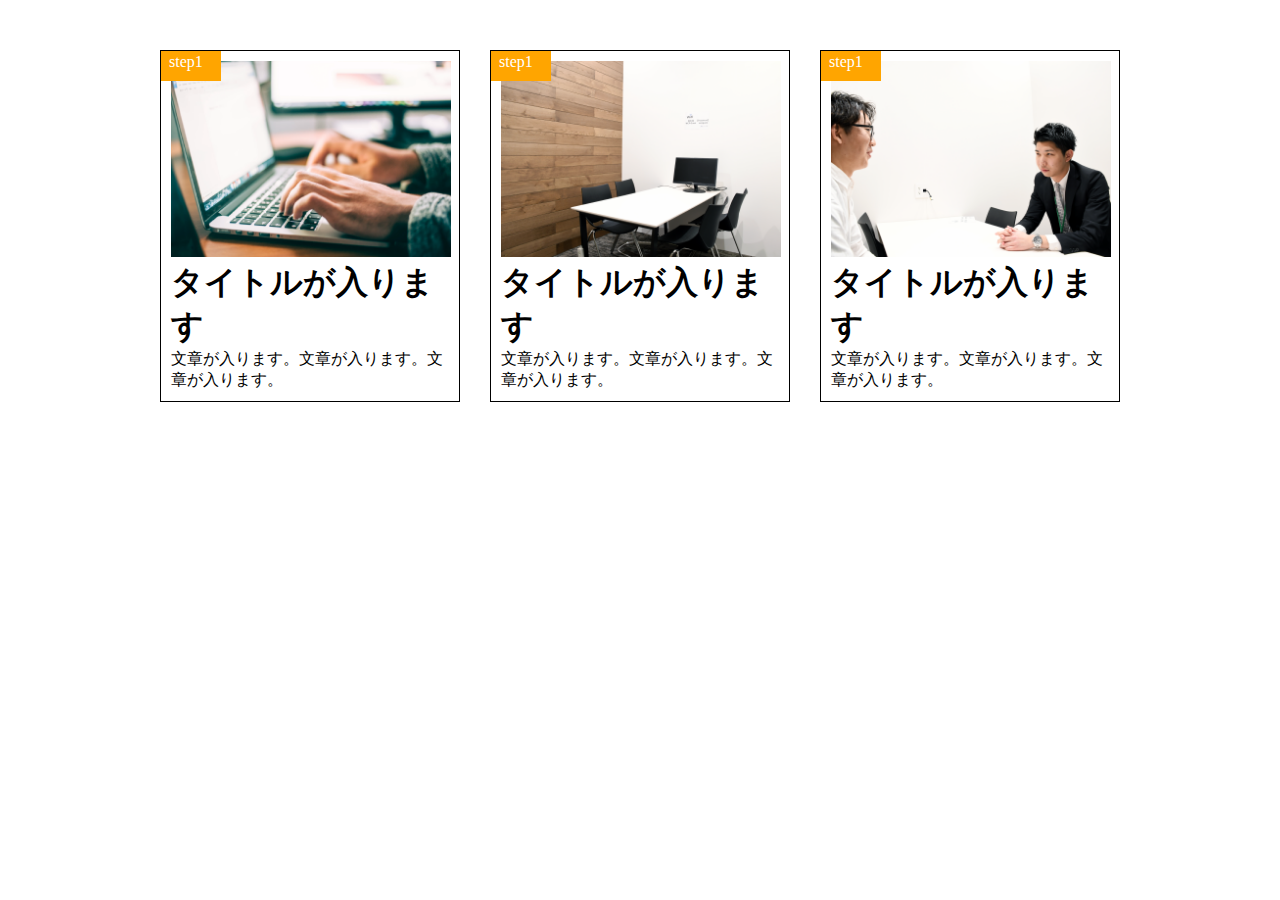
==== 1-9.html @ 8ddc00e6 "[Finish]1-9" ====
<!DOCTYPE html>
<html>
<head lang="ja">
	<meta charset="utf-8">
	<link rel="stylesheet" href="https://use.fontawesome.com/releases/v5.8.1/css/all.css" integrity="sha384-50oBUHEmvpQ+1lW4y57PTFmhCaXp0ML5d60M1M7uH2+nqUivzIebhndOJK28anvf" crossorigin="anonymous">
	<link rel="stylesheet" href="1-9.css">
	<title>1-9</title>
</head>
<body>
	<header class="">
		
	</header><!-- /header -->
	<body>
		<section class="step-boxes">
		  <section class="s-box">

			<section class="s step-box1">
				<div class="icon">
					<p class="icon-text">step1</p>
				</div>
				<img class="" src="img-3/flow01.png">
				<h1>タイトルが入ります</h1>
				<p>文章が入ります。文章が入ります。文章が入ります。</p>
			</section>

			<section class="s step-box2">
				<div class="icon">
					<p class="icon-text">step1</p>
				</div>
				<img class="" src="img-3/flow02.png">
				<h1>タイトルが入ります</h1>
				<p>文章が入ります。文章が入ります。文章が入ります。</p>
			</section>

			<section class="s step-box3">
				<div class="icon">
					<p class="icon-text">step1</p>
				</div>
				<img class="" src="img-3/flow03.png">
				<h1>タイトルが入ります</h1>
				<p>文章が入ります。文章が入ります。文章が入ります。</p>
			</section>

		  </section>
		</section>
	</body>
</body>
---- 1-9.css ----
*{
	margin:0;
	padding:0;
	box-sizing:border-box;
}

.step-boxes{
	width:960px;
	height:300px;
	margin:0 auto;
}

.s{
	width:300px;
	padding:10px;
	float:left;
	border:solid 0.5px;
	margin:50px 0;
	position:relative
}

.s:nth-child(2){
	margin:50px 30px;
}

.icon{
	background-color:orange;
	width:60px;
	height:30px;
	position:absolute;
	top:0px;
	left:0px;
}

.icon-text{
	color:white;
	text-align:center;
	position:absolute;
	top:2px;
	left:8px;
}

img{
	width:280px;
}
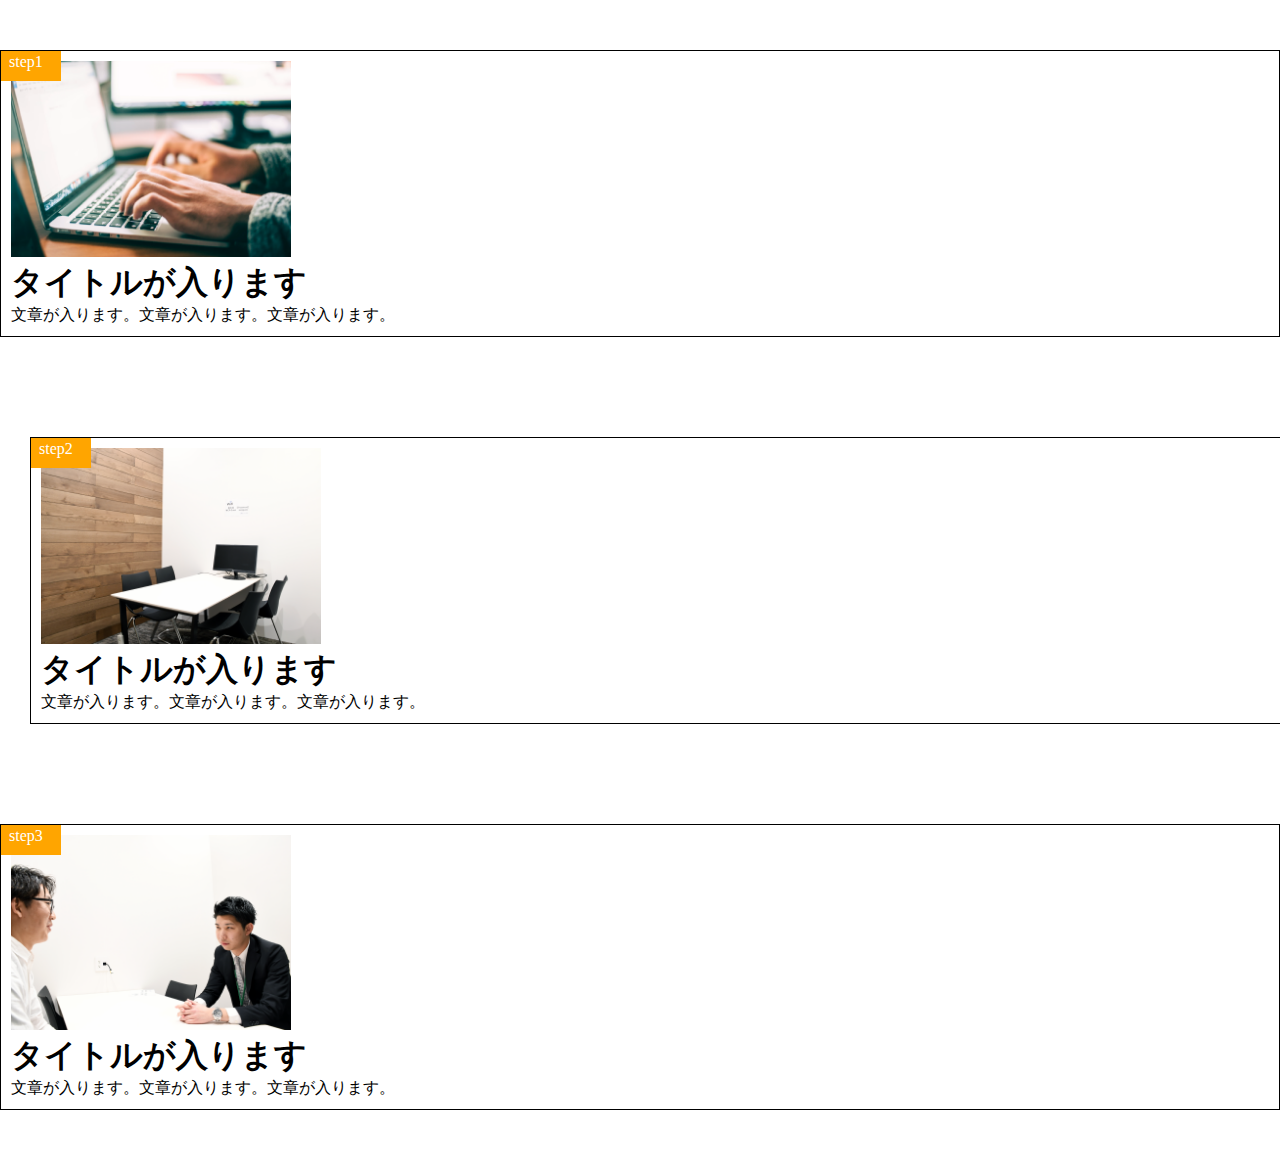
==== commit 83a90c9b: "aaa" ====
--- a/1-9.html
+++ b/1-9.html
@@ -3,6 +3,7 @@
 <head lang="ja">
 	<meta charset="utf-8">
 	<link rel="stylesheet" href="https://use.fontawesome.com/releases/v5.8.1/css/all.css" integrity="sha384-50oBUHEmvpQ+1lW4y57PTFmhCaXp0ML5d60M1M7uH2+nqUivzIebhndOJK28anvf" crossorigin="anonymous">
+	<meta name="viewport" content="width=device-width,initial-scale=1.0">
 	<link rel="stylesheet" href="1-9.css">
 	<title>1-9</title>
 </head>
@@ -18,25 +19,25 @@
 				<div class="icon">
 					<p class="icon-text">step1</p>
 				</div>
-				<img class="" src="img-3/flow01.png">
+				<img class="i" src="img-3/flow01.png">
 				<h1>タイトルが入ります</h1>
 				<p>文章が入ります。文章が入ります。文章が入ります。</p>
 			</section>
 
 			<section class="s step-box2">
 				<div class="icon">
-					<p class="icon-text">step1</p>
+					<p class="icon-text">step2</p>
 				</div>
-				<img class="" src="img-3/flow02.png">
+				<img class="i" src="img-3/flow02.png">
 				<h1>タイトルが入ります</h1>
 				<p>文章が入ります。文章が入ります。文章が入ります。</p>
 			</section>
 
 			<section class="s step-box3">
 				<div class="icon">
-					<p class="icon-text">step1</p>
+					<p class="icon-text">step3</p>
 				</div>
-				<img class="" src="img-3/flow03.png">
+				<img class="i" src="img-3/flow03.png">
 				<h1>タイトルが入ります</h1>
 				<p>文章が入ります。文章が入ります。文章が入ります。</p>
 			</section>
--- a/1-9.css
+++ b/1-9.css
@@ -5,13 +5,13 @@
 }
 
 .step-boxes{
-	width:960px;
+	width:100%;
 	height:300px;
 	margin:0 auto;
 }
 
 .s{
-	width:300px;
+	width:100%;
 	padding:10px;
 	float:left;
 	border:solid 0.5px;
@@ -43,3 +43,26 @@
 img{
 	width:280px;
 }
+
+@media screen and (max-width:768px){
+	body{
+		width:100%;
+	}
+
+	.step-boxes{
+		width:90%;
+	}
+
+	.s{
+		float:none;
+		width:100%;
+	}
+
+	.s:nth-child(2){
+		margin-left:0;
+	}
+
+	.i{
+		width:100%;
+	}
+}